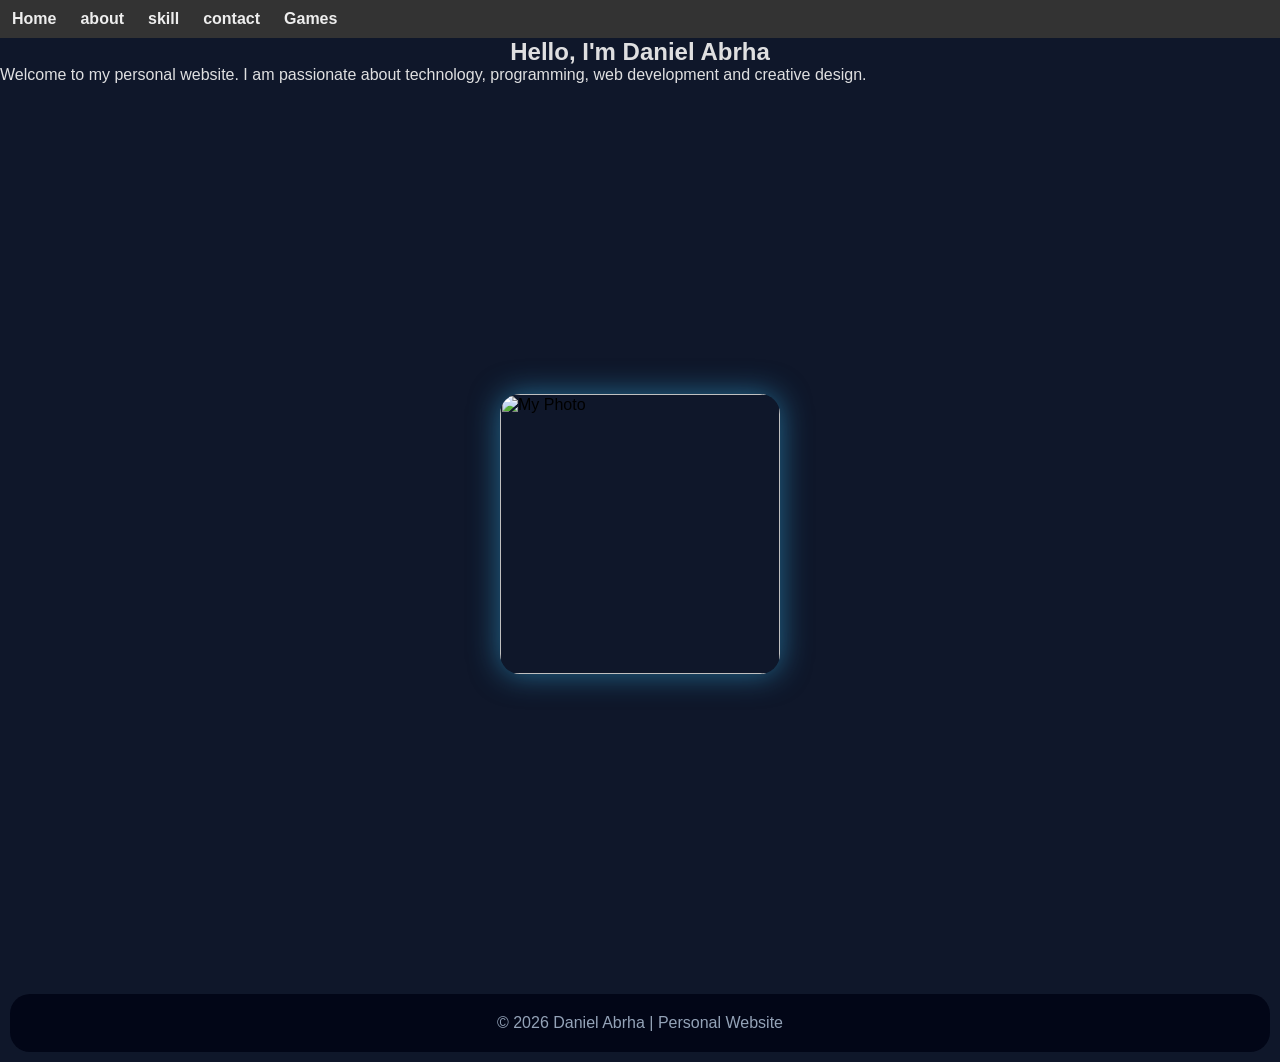
==== index.html @ eff4f0c6 "Rename Index.html to index.html" ====
<DOCTAYPE html>
  <html>
    <head>
       <meta charset="UTF-8">
    <meta name="viewport" content="width=device-width, initial-scale=1.0">
      <link rel="stylesheet" href="style.css">
      <title>link1</title>
      <style>
        body{
          background:#0f172a;
        }
        h2{
          color:#eeee;
          text-align:center;
        }
      p{color:#eeee;}  
    
      </style>
    </head>
    <body>
      
   <ul>
     <li><a href="index">Home</a></li>
      <li><a href="link2">about</a></li>
      <li><a href="link3">skill</a></li>
      <li><a href="contact">contact</a></li>
       <li class="drdn"><a href="JavaScript:void(0)"class="drbn">Games</a>
               <div class="drcon">
         <a href="car .html">car</a>
          <a href="snake.html">snake</a>
          <a href="dodge.html">dodge</a>
          <a href="puzzle.html">puzzle</a>
       </div>
       </li>
   </ul>
   <div>
      
       <h2>Hello, I'm Daniel Abrha</h2>

        <p>
            Welcome to my personal website.
            I am passionate about technology, programming,
            web development and creative design.
        </p>
      <div class="png">
          <img src="my-photo.png" alt="My Photo">
      </div>
  </div>    
      
      <footer>
    © 2026 Daniel Abrha | Personal Website
</footer>
    </body>
  </html>
---- style.css ----
*{
    margin:0;
    padding:0;
    box-sizing:border-box;
    font-family:Arial, sans-serif;
}

body{
    background:#0f172a;
    overflow-x:hidden;
}

h,p,h2,h3{
  color:#eee;
}

h2,h3{
  text-align:center;
}
.png{
      min-height:100vh;
    display:flex;
    justify-content:center;
    align-items:center;

    padding:25px 10%;
    flex-wrap:wrap;
}
.png img{
    width:280px;
    border-radius:20px;
    box-shadow:0 0 30px rgba(56,189,248,0.5);
  
}  
.skills{
    display:grid;
    grid-template-columns:repeat(auto-fit,minmax(200px,1fr));
    gap:20px;
}

.card{
    background:#1e293b;
    padding:30px;
    border-radius:15px;
    text-align:center;
    transition:0.3s;
}

.about{
  padding:20px;
  background:#1e293b;
  border-radius:20px;
  box-shadow:0 0 15px blue;
  height:500px;
  overflow:scroll;
}
.contact{
  background-color:#1e293b;
  text-align: center;
  border-radius: 20px;
  
}
.contact p{
  color: white;
  font-family: Arial;
}
ul {
  list-style-type:none;
  margin:0;
  padding:0;
  overflow:hidden;
  background-color:#333;
}

li{
  float:left;
}

li a,.drbn{
  display:inline-block;
  font-weight:800;
  color:#eee;
  text-align:center;
  text-decoration:none;
  padding:10px 12px;
  
}

li a:hover,.drdn:hover{
  background-color:red;
}

li.drdn{
  display:inline-block;
}

.drcon{
  display:none;
  position:absolute;
  background-color:Navy;
  min-width:160px;
  box-shadow:0 0 30px rgba(56,189,248,0.5);
}

.drcon a{
  color:tomato;
  padding:10px 12px;
  text-decoration:none;
  display:block;
  text-align:left;
  font-size:20px;
}

.drcon a:hover{
  background-color:cyan;
  color:black;
}

.drdn:hover .drcon{
  display:block;
}

.bob{
  padding-top:150px;
  height:350px;
  border-radius:20px;
  box-shadow:0 0 30px rgba(56,189,248,0.5);
}

footer{
  text-align:center;
  padding:20px;
  background:#020617;
  color:#94a3b8;
  margin:10px;
  border-radius:20px;
}

.btn{
  display:inline-block;
  padding:14px 30px;
  background:#38bdf8;
  color:black;
  border-radius:30px;
  text-decoration:none;
  font-weight:bold;
  transition:0.3s;
  margin:10px 60px;
}

.title{
  text-align:center;
  font-size:40px;
  margin-bottom:50px;
  color:#38bdf8;
}
.about p{
    line-height:1.8;
    margin-bottom:15px;
    font-family: Times New Roman;
    color: #eee;
}
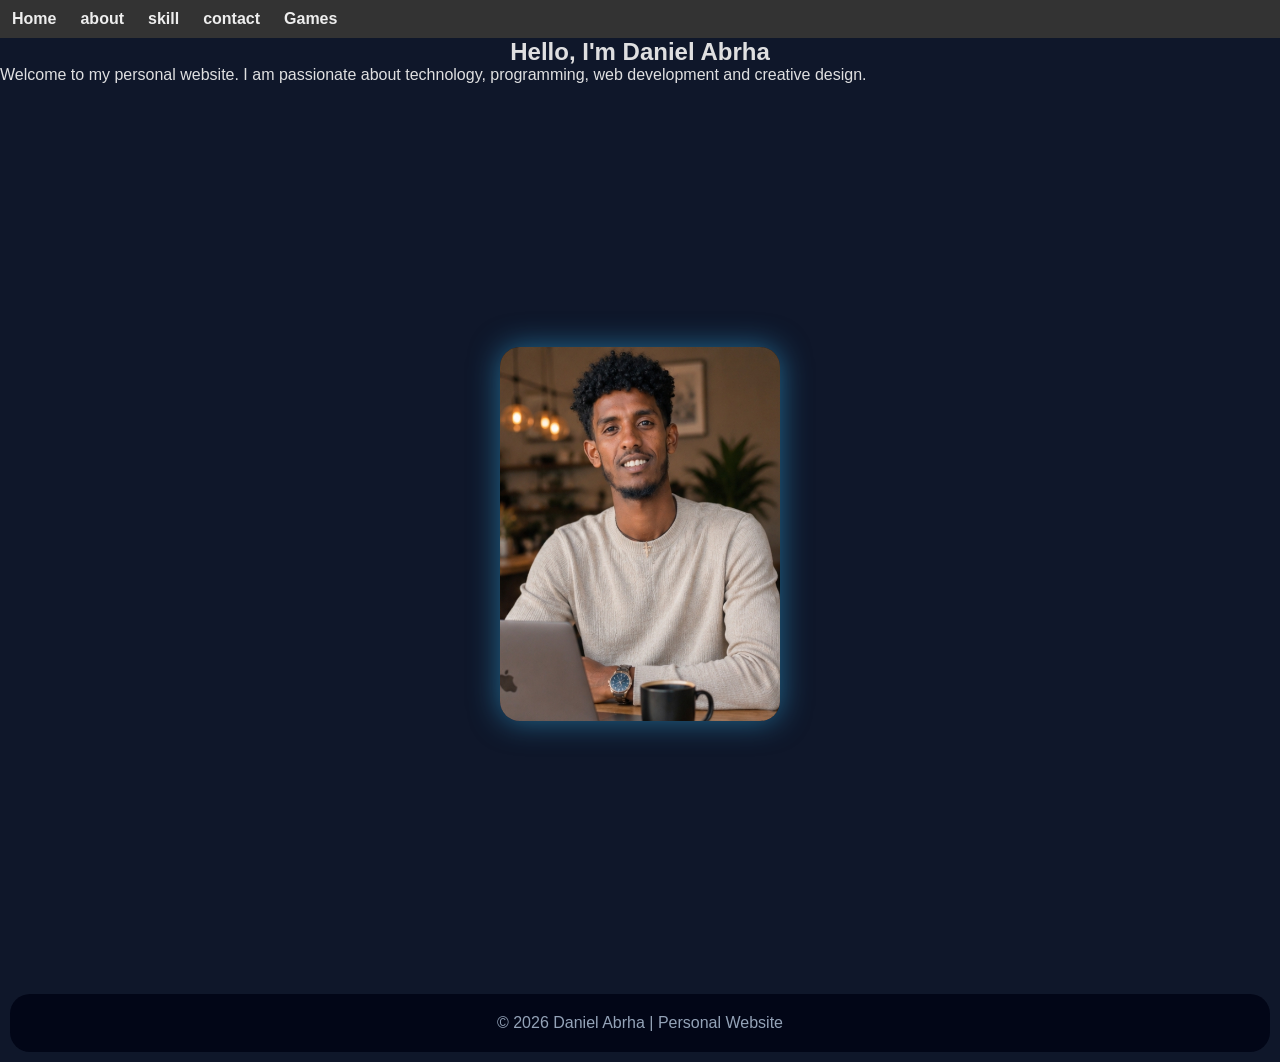
==== commit 0678ec33: "Update index.html" ====
--- a/index.html
+++ b/index.html
@@ -43,7 +43,7 @@
             web development and creative design.
         </p>
       <div class="png">
-          <img src="my-photo.png" alt="My Photo">
+          <img src="myphoto1.png" alt="My Photo">
       </div>
   </div>    
       
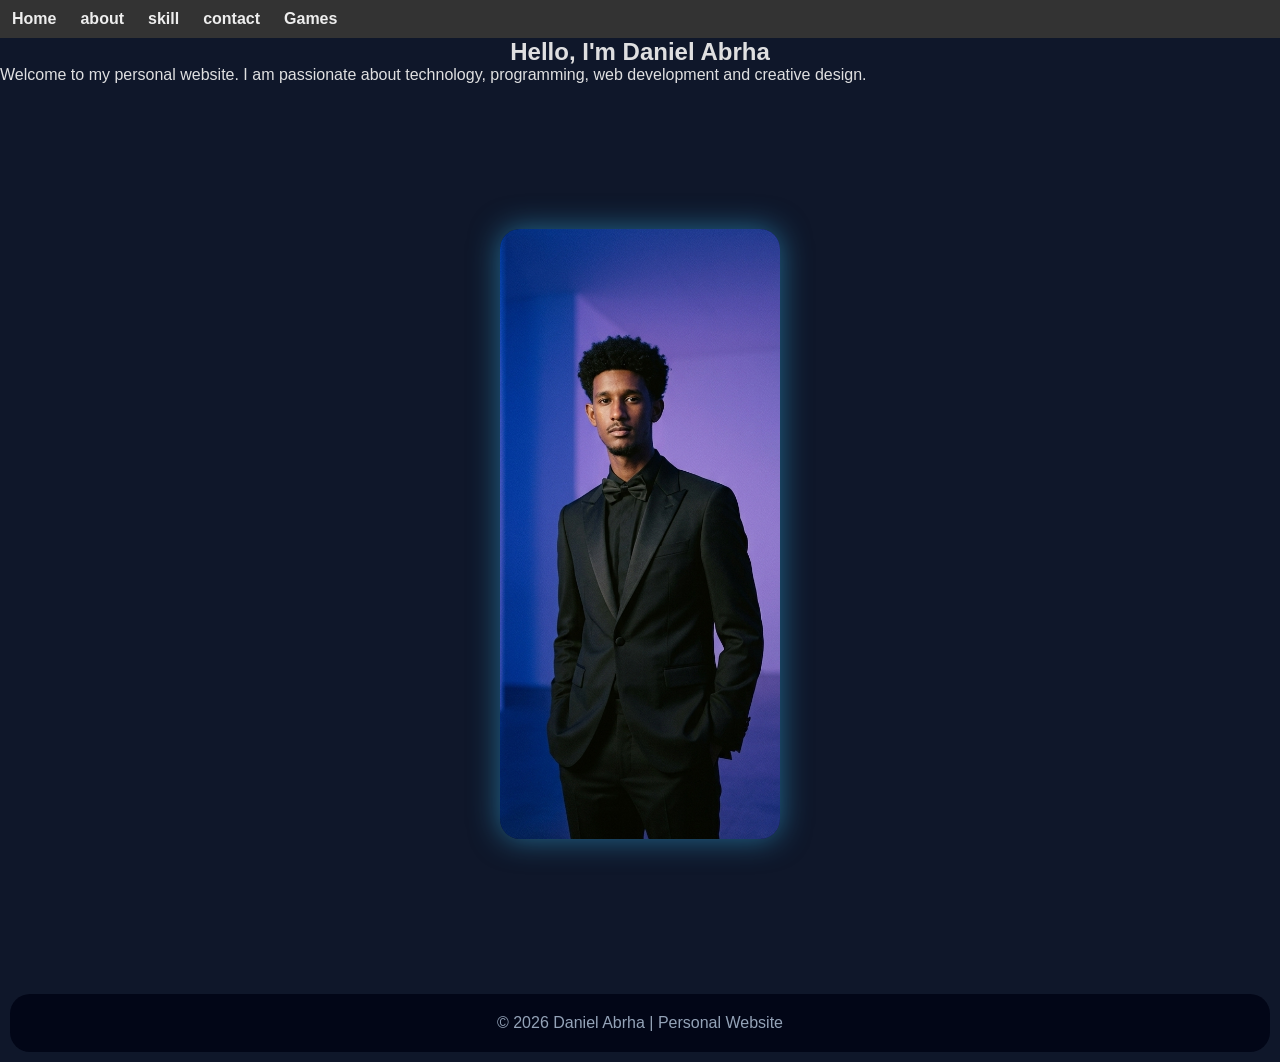
==== commit dbf06656: "Update index.html" ====
--- a/index.html
+++ b/index.html
@@ -43,7 +43,7 @@
             web development and creative design.
         </p>
       <div class="png">
-          <img src="myphoto1.png" alt="My Photo">
+          <img src="myphoto.png" alt="My Photo">
       </div>
   </div>    
       
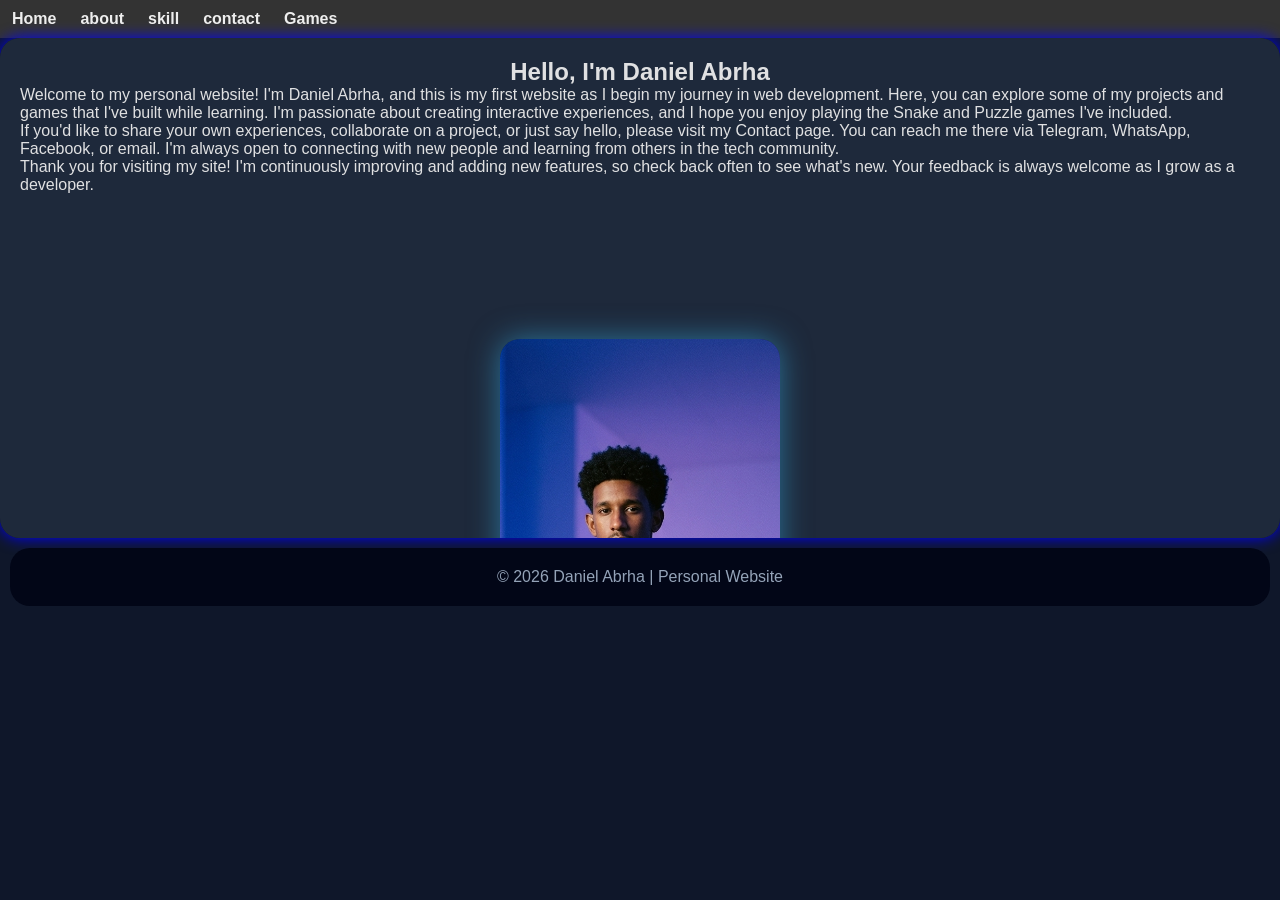
==== commit fc9a94ae: "Update index.html" ====
--- a/index.html
+++ b/index.html
@@ -33,15 +33,24 @@
        </div>
        </li>
    </ul>
-   <div>
+   <div class="about">
       
        <h2>Hello, I'm Daniel Abrha</h2>
 
-        <p>
-            Welcome to my personal website.
-            I am passionate about technology, programming,
-            web development and creative design.
-        </p>
+            <p>
+        Welcome to my personal website! I'm Daniel Abrha, and this is my first website as I begin my journey in web development.
+        Here, you can explore some of my projects and games that I've built while learning. I'm passionate about creating
+        interactive experiences, and I hope you enjoy playing the Snake and Puzzle games I've included.
+    </p>
+    <p>
+        If you'd like to share your own experiences, collaborate on a project, or just say hello, please visit my Contact page.
+        You can reach me there via Telegram, WhatsApp, Facebook, or email. I'm always open to connecting with new people and
+        learning from others in the tech community.
+    </p>
+    <p>
+        Thank you for visiting my site! I'm continuously improving and adding new features, so check back often to see what's new.
+        Your feedback is always welcome as I grow as a developer.
+    </p>
       <div class="png">
           <img src="myphoto.png" alt="My Photo">
       </div>
--- a/style.css
+++ b/style.css
@@ -154,9 +154,13 @@
   margin-bottom:50px;
   color:#38bdf8;
 }
-.about p{
-    line-height:1.8;
+.about1 , .home p,.contact p{
+    font-family: Times New Roman;
     margin-bottom:15px;
-    font-family: Times New Roman;
     color: #eee;
-}+font-size: clamp(0.9rem, 4vw, 1.1rem); line-height: 1.6;
+   margin: 20px auto; 
+   max-width: 800px; 
+   padding: 0 15px; 
+   text-align: justify;">
+}
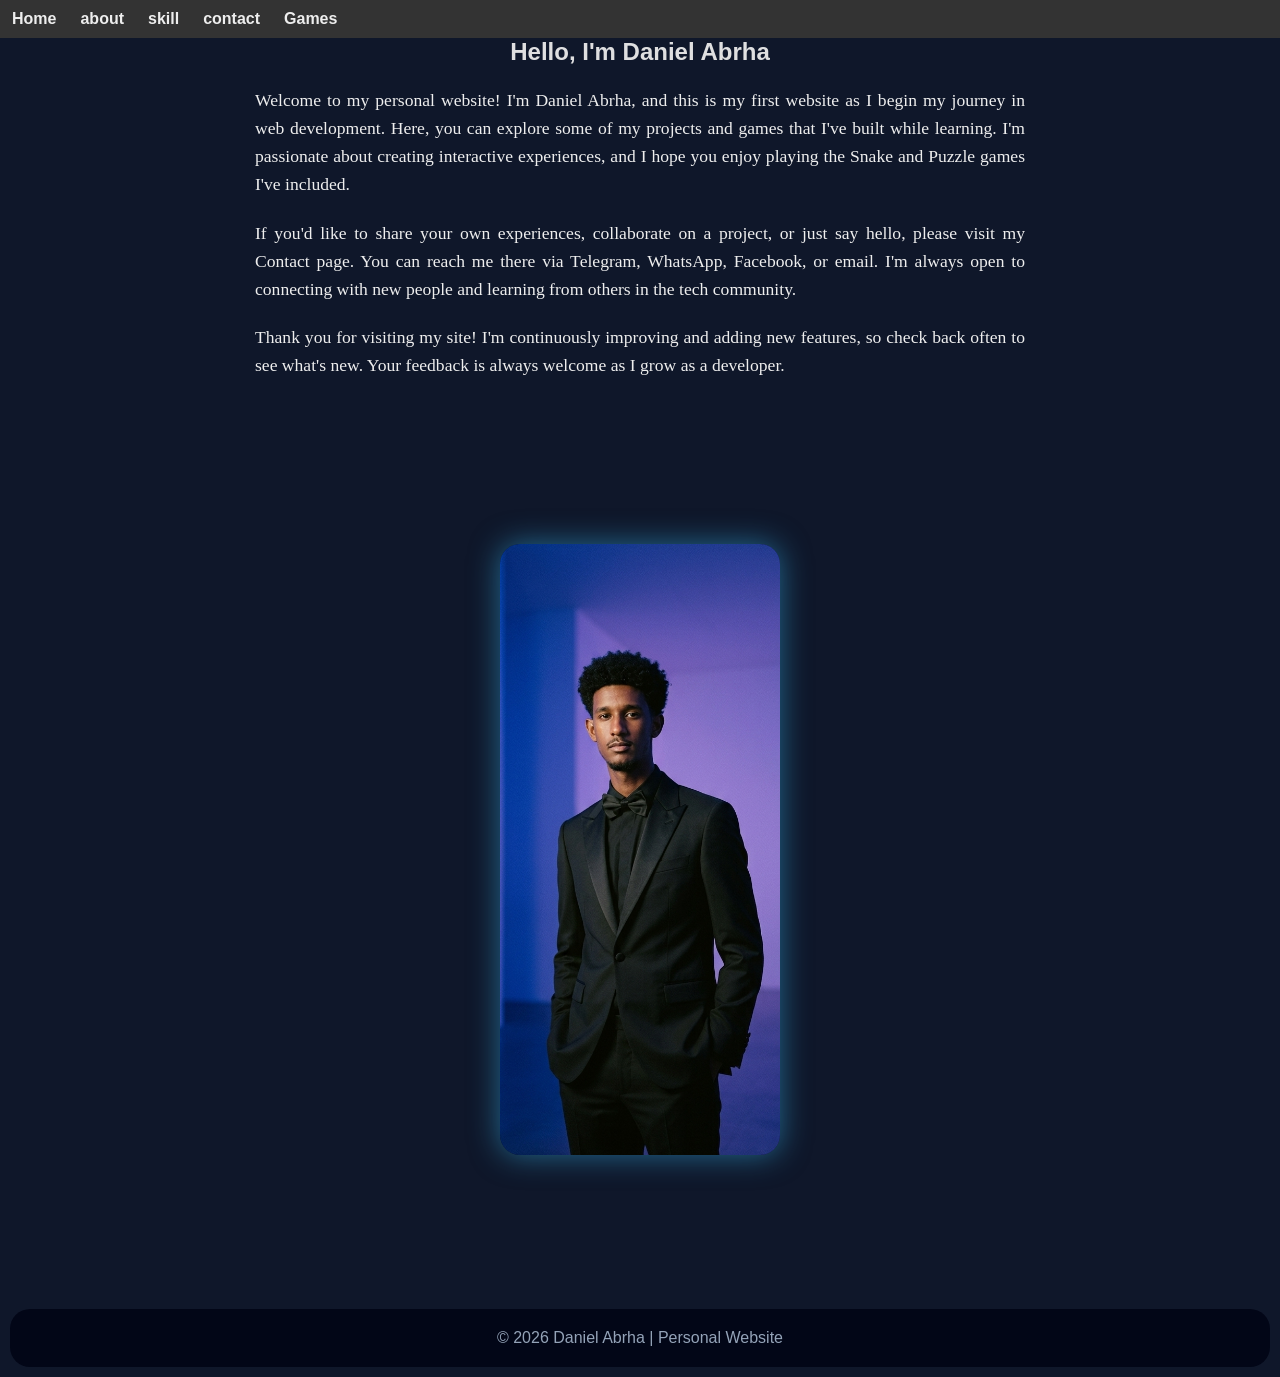
==== commit 7df46e95: "Update index.html" ====
--- a/index.html
+++ b/index.html
@@ -33,7 +33,7 @@
        </div>
        </li>
    </ul>
-   <div class="about">
+   <div class="home">
       
        <h2>Hello, I'm Daniel Abrha</h2>
 
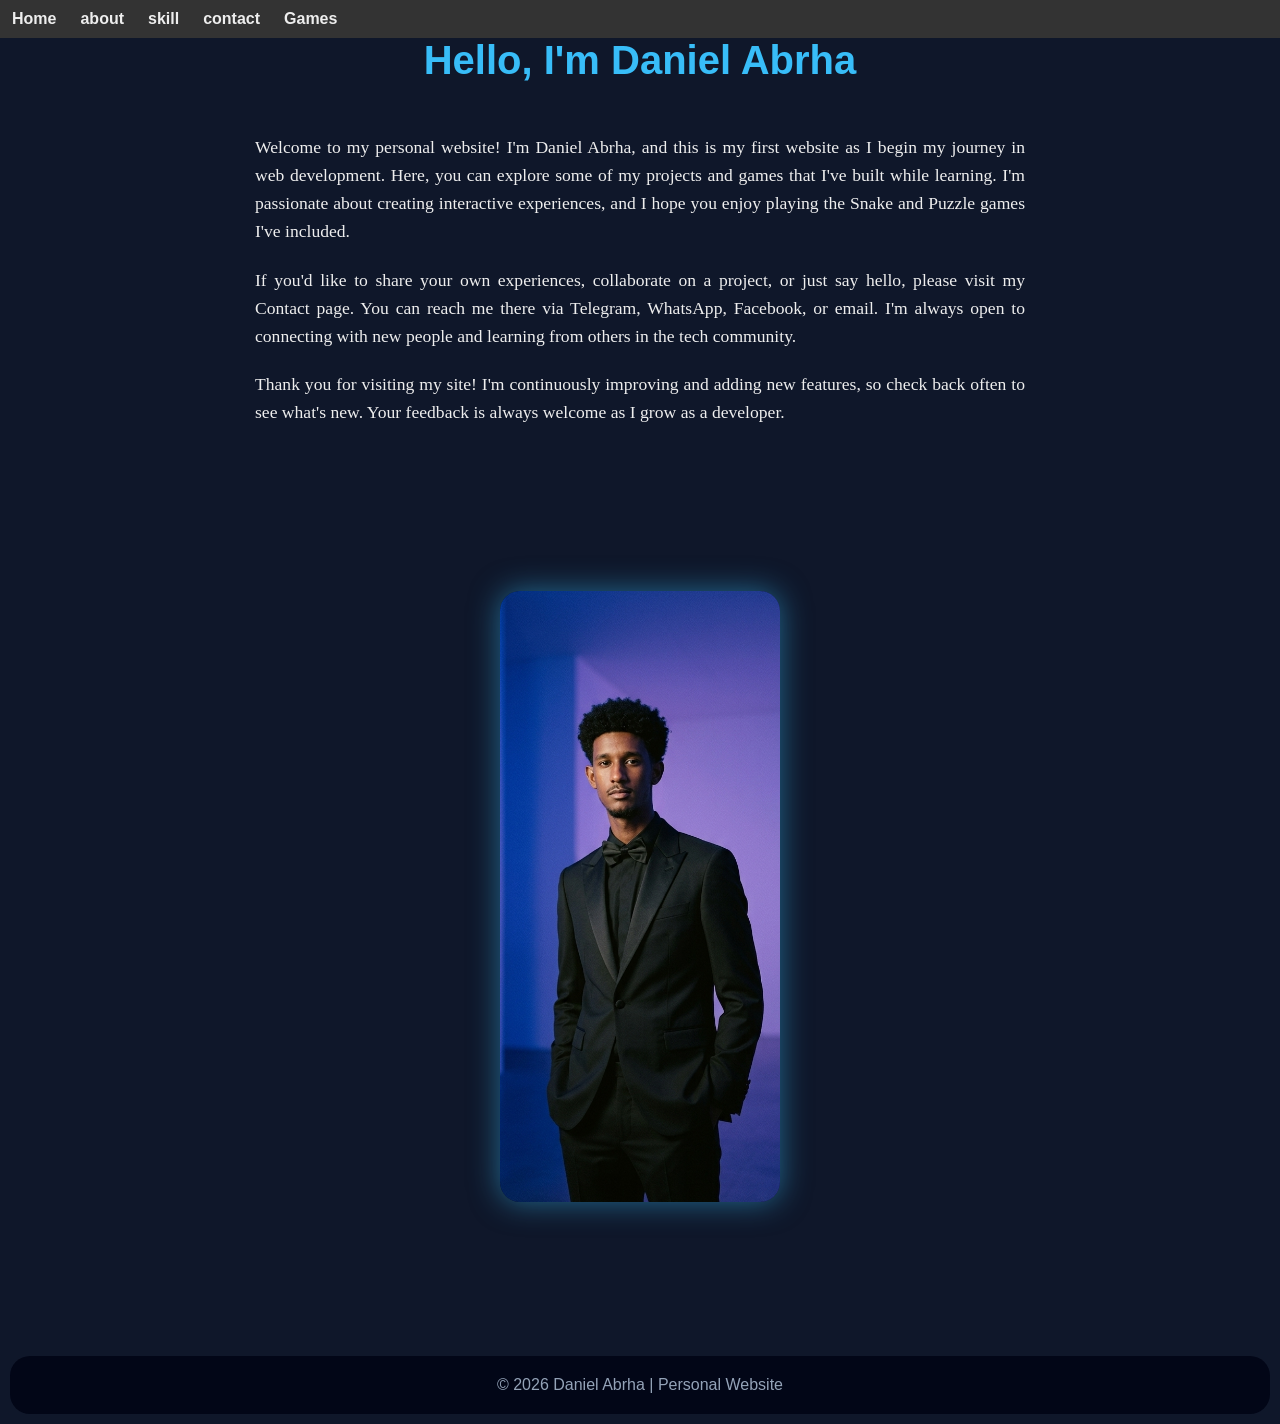
==== commit 5d1c19e8: "Update index.html" ====
--- a/index.html
+++ b/index.html
@@ -35,7 +35,7 @@
    </ul>
    <div class="home">
       
-       <h2>Hello, I'm Daniel Abrha</h2>
+       <h2 class="title">Hello, I'm Daniel Abrha</h2>
 
             <p>
         Welcome to my personal website! I'm Daniel Abrha, and this is my first website as I begin my journey in web development.
